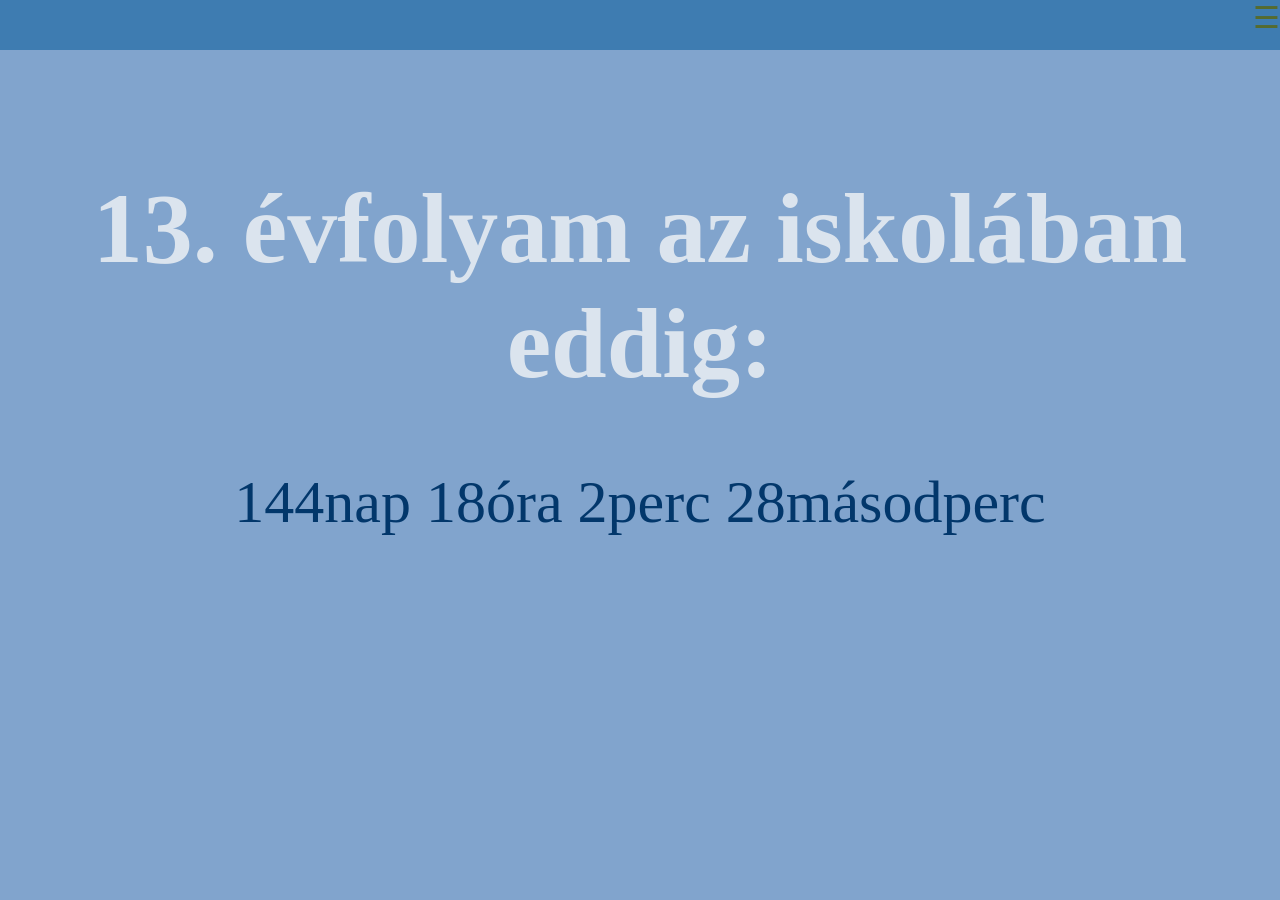
==== 13last.html @ 98095a01 "idk" ====
<!DOCTYPE html>
<html lang="en">
<head>
    <meta charset="UTF-8">
    <meta name="viewport" content="width=device-width, initial-scale=1.0">
    <title>Őszi szünet</title>
    <link rel="stylesheet" href="index.css">
</head>
<body>
    
    <nav>

        <div class="grid-2">
            <img src="./kepek/logo2.png" alt="">

            <span style="font-size:30px;cursor:pointer" onclick="openNav()">&#9776; </span>


        </div>
        <div id="mySidenav" class="sidenav">
            <a href="javascript:void(0)" class="closebtn" onclick="closeNav()">&times;</a>
            <a href="index.html">Főoldal</a>
            <a href="teli.html">Őszi szünet</a>
            <a href="teli.html">Téli szünet</a>
            <a href="tvaszi.html" >Tavaszi szünet</a>
            <a href="nyari.html">Nyári szünet</a>
            <div class="something">
                <br><br><br><br><br><br><br><br><br><br><br><br><br><br><br><br><br><br><br><br><br><br><br><br><br><br><br><br><br><br><br><br><br><br><br><br><br><br><br><br>
           </div>
            
        </div> 



    </nav>

    

    <style>
    p {
      text-align: center;
      font-size: 60px;
      margin-top: 0px;
      color: #02376b;
    }
    </style>

<body>
  <style>
    #vmi {
      margin: auto;
      display: block;
      width: 450px;
      height: 350px;
    }
  </style>
  <br>
  <br>
  <br>
  <h1 style="text-align: center; font-size: 100px; color: #DBE4EE">13. évfolyam az iskolában eddig:</h1>
  <p id="demo"></p>

  <script>
    var countDownDate = new Date("apr 30, 2027 00:00:00").getTime();

    var x = setInterval(function () {

      var now = new Date().getTime();

      var distance = countDownDate - now;

      var days = Math.floor(distance / (1000 * 60 * 60 * 24));
      var hours = Math.floor((distance % (1000 * 60 * 60 * 24)) / (1000 * 60 * 60));
      var minutes = Math.floor((distance % (1000 * 60 * 60)) / (1000 * 60));
      var seconds = Math.floor((distance % (1000 * 60)) / 1000);

      document.getElementById("demo").innerHTML = days + "nap " + hours + "óra "
        + minutes + "perc " + seconds + "másodperc ";

      if (distance < 0) {
        clearInterval(x);
        document.getElementById("demo").innerHTML = "Bye.";
      }
    }, 1000);

        function openNav() {
            document.getElementById("mySidenav").style.width = "250px";
        }

        function closeNav() {
            document.getElementById("mySidenav").style.width = "0";
        }
    </script>
</body>
</html>
---- index.css ----
body {
  background-color: #81A4CD;
  text-align: center;
  margin: 0px;
}

nav {
  text-align: center;
  color: rgb(255, 255, 255);
}
nav {
  background-color: #3E7CB1;
  height: 50px;
  padding: none;
  color: darkolivegreen;
  margin: none;
}

.nav-container {
  display: flex;
  justify-content: center;
  align-items: center;
  gap: 30px;
}

nav a {
  color: white;
  text-decoration: none;
  font-weight: bold;
  padding: 10px 20px;
  transition: 0.3s;
}

nav a:hover {
  background-color: #00508f;
  color: lightblue;
}
.sidenav {
  height: 100%;
  width: 0;
  position: fixed;
  z-index: 1;
  top: 0;
  right: 0;
  background-color: #054A91;
  overflow-x: hidden;
  transition: 0.5s;
  padding-top: 60px;
}

.sidenav a {
  padding: 8px 8px 8px 32px;
  text-decoration: none;
  font-size: 25px;
  color: #818181;
  display: block;
  transition: 0.3s;
}

.sidenav a:hover {
  color: #00508f;
  background-color: #DBE4EE;

}

.sidenav .closebtn {
  position: absolute;
  top: 0;
  right: 25px;
  font-size: 36px;
  margin-left: 50px;
}

@media screen and (max-height: 450px) {
  .sidenav {
    padding-top: 15px;
  }
  .sidenav a {
    font-size: 18px;
  }
}
.grid-2 {
  display: grid;
  grid-template-columns: repeat(2, 1fr);
}
span {
  text-align: right;
}
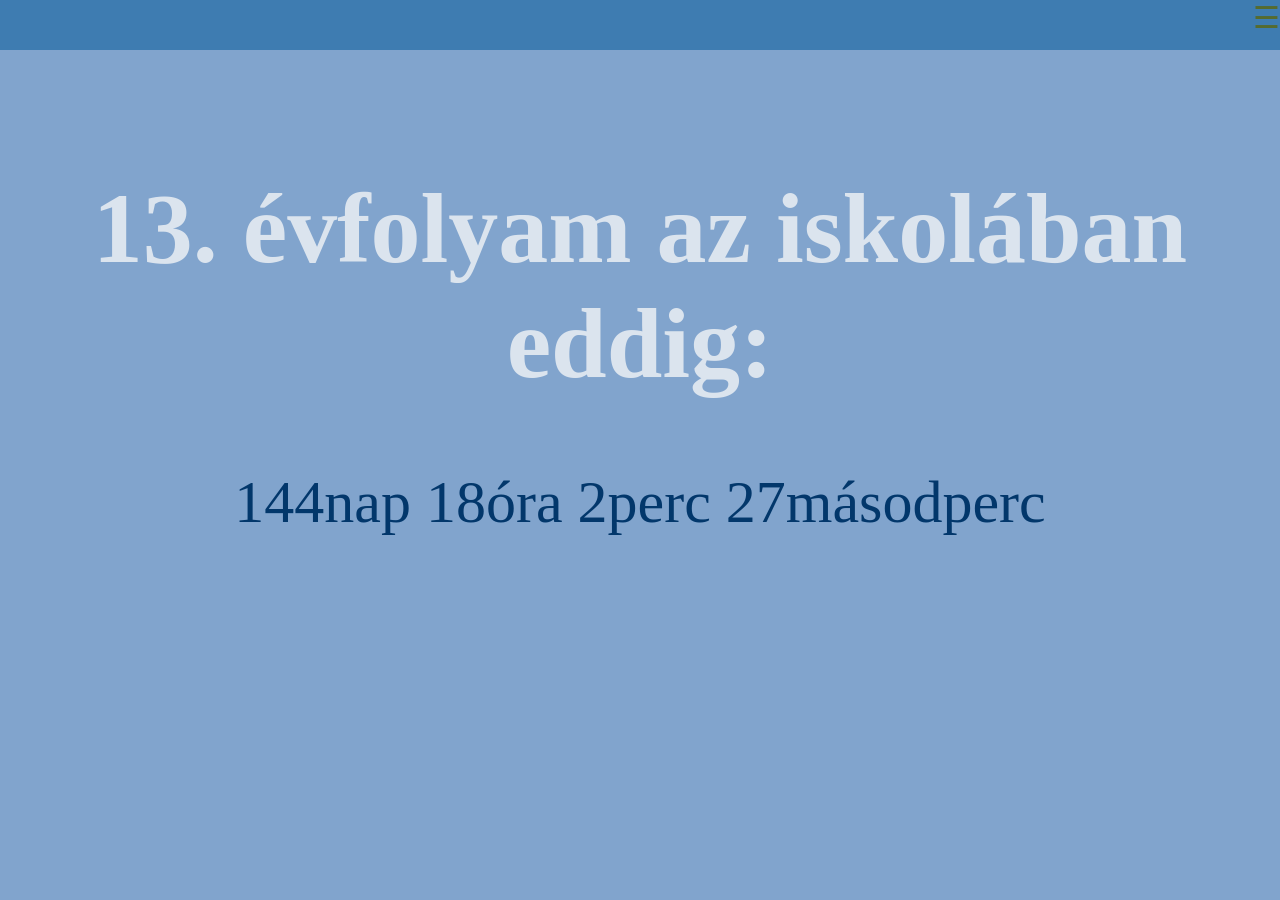
==== commit 9268a3dc: "qwed" ====
--- a/13last.html
+++ b/13last.html
@@ -3,7 +3,7 @@
 <head>
     <meta charset="UTF-8">
     <meta name="viewport" content="width=device-width, initial-scale=1.0">
-    <title>Őszi szünet</title>
+    <title>13. évfolyam</title>
     <link rel="stylesheet" href="index.css">
 </head>
 <body>
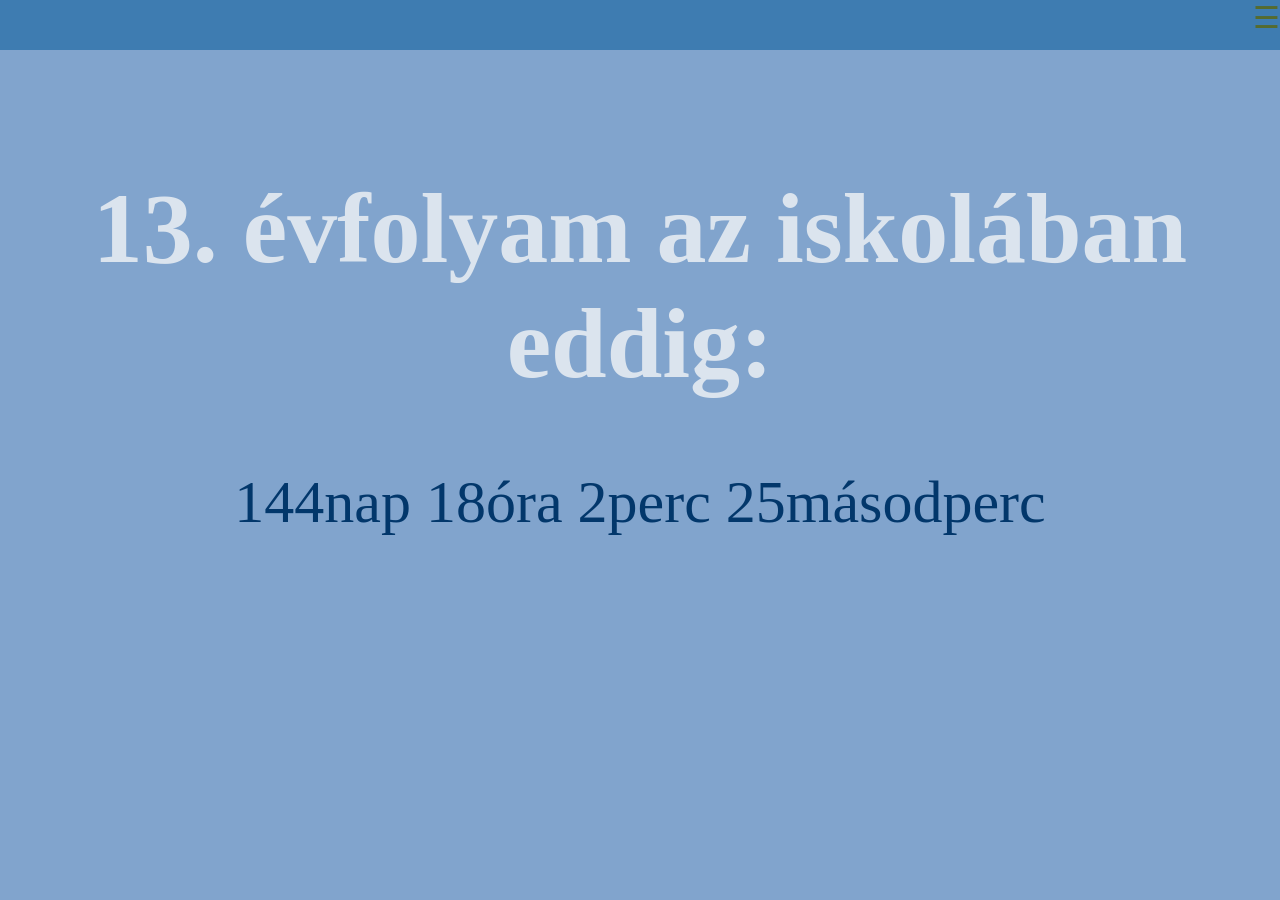
==== commit 9b772bd0: "idkk" ====
--- a/13last.html
+++ b/13last.html
@@ -25,7 +25,7 @@
             <a href="tvaszi.html" >Tavaszi szünet</a>
             <a href="nyari.html">Nyári szünet</a>
             <div class="something">
-                <br><br><br><br><br><br><br><br><br><br><br><br><br><br><br><br><br><br><br><br><br><br><br><br><br><br><br><br><br><br><br><br><br><br><br><br><br><br><br><br>
+              <br><br><br><br><br><br><br><br><br><br><br><br><br><br><br><br><br><br><br><br><br><br><br><br><br><br><br><br><br><br><br><br><br><br><br><br><br>
            </div>
             
         </div> 
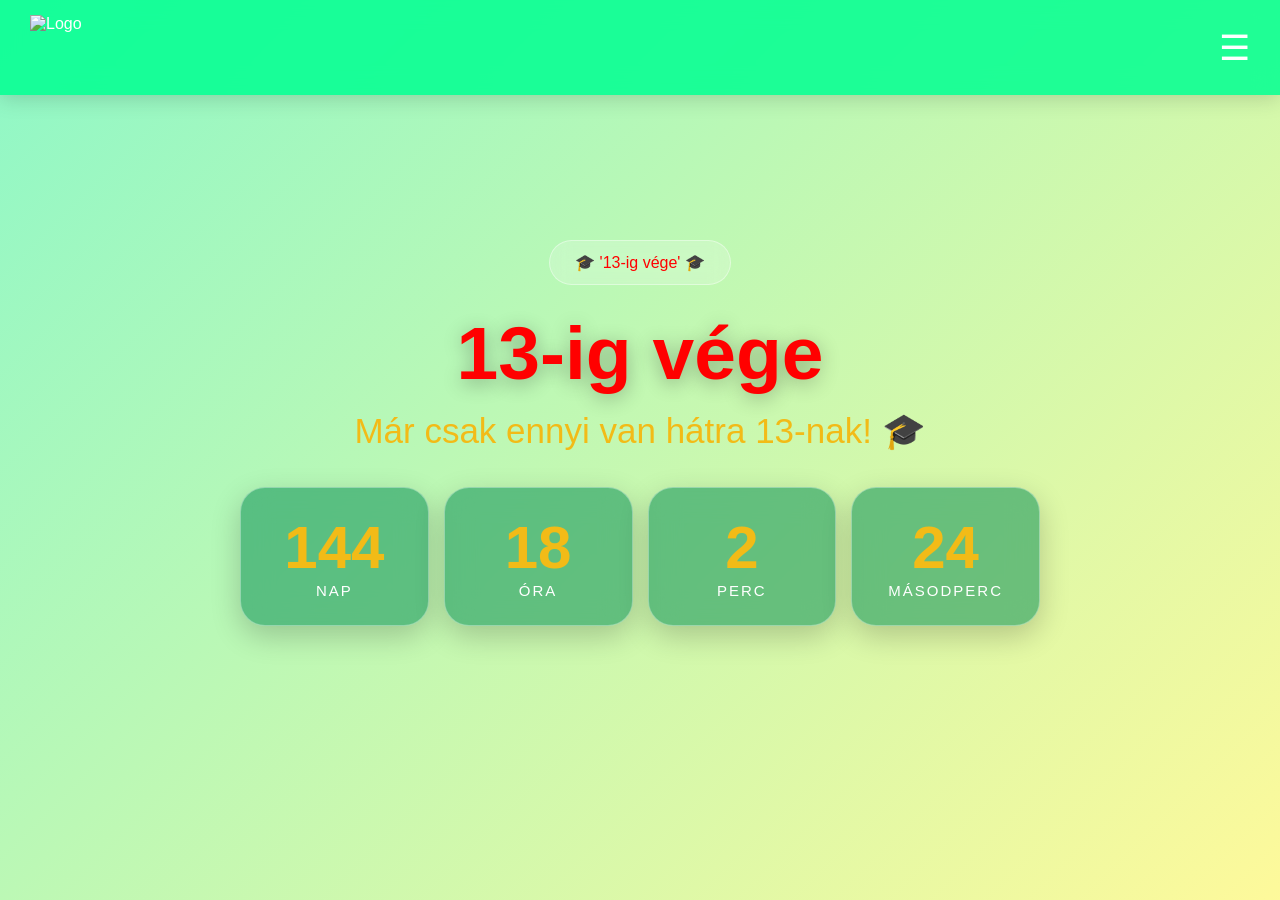
==== commit fba17ba2: "hfhsgdfgdsf" ====
--- a/13last.html
+++ b/13last.html
@@ -1,95 +1,314 @@
+
+
 <!DOCTYPE html>
-<html lang="en">
+<html lang="hu">
 <head>
-    <meta charset="UTF-8">
-    <meta name="viewport" content="width=device-width, initial-scale=1.0">
-    <title>13. évfolyam</title>
-    <link rel="stylesheet" href="index.css">
+<meta charset="UTF-8">
+<meta name="viewport" content="width=device-width, initial-scale=1.0">
+<title>Tavaszi szünet</title>
+
+<style>
+* {
+    margin: 0;
+    padding: 0;
+    box-sizing: border-box;
+}
+
+body {
+    min-height: 100vh;
+    font-family: 'Segoe UI', sans-serif;
+    background:
+        linear-gradient(
+            135deg,
+            rgba(3, 238, 132, 0.45),
+            rgba(252, 240, 4, 0.4)
+        ),
+        url("tavasz.jpg");
+
+    background-size: cover;
+    background-position: center;
+    background-attachment: fixed;
+    color: white;
+}
+
+nav {
+    background: rgba(0, 255, 145, 0.85);
+    backdrop-filter: blur(12px);
+    padding: 15px 30px;
+    box-shadow: 0 4px 20px rgba(0,0,0,0.15);
+}
+
+.nav-container {
+    display: flex;
+    justify-content: space-between;
+    align-items: center;
+}
+
+.logo {
+    width: 65px;
+    height: 65px;
+    object-fit: contain;
+}
+
+.menu-icon {
+    font-size: 35px;
+    cursor: pointer;
+    color: white;
+    transition: 0.3s;
+}
+
+.menu-icon:hover {
+    color: #ffe082;
+    transform: scale(1.1);
+}
+
+.sidenav {
+    height: 100%;
+    width: 0;
+    position: fixed;
+    z-index: 10;
+    top: 0;
+    right: 0;
+    background: linear-gradient(180deg, #238b45, #68b85c);
+    overflow-x: hidden;
+    transition: 0.4s;
+    padding-top: 70px;
+    box-shadow: -5px 0 25px rgba(0,0,0,0.2);
+}
+
+.sidenav a {
+    padding: 15px 25px;
+    text-decoration: none;
+    font-size: 20px;
+    color: white;
+    display: block;
+    transition: 0.3s;
+}
+
+.sidenav a:hover {
+    background: rgba(255,255,255,0.2);
+    color: #ffe082;
+    padding-left: 35px;
+}
+
+.sidenav .closebtn {
+    position: absolute;
+    top: 10px;
+    right: 20px;
+    font-size: 40px;
+}
+
+#tavasz {
+    min-height: 75vh;
+    display: flex;
+    flex-direction: column;
+    justify-content: center;
+    align-items: center;
+    padding: 40px 20px;
+    text-align: center;
+}
+
+.badge {
+    background: rgba(255,255,255,0.2);
+    backdrop-filter: blur(10px);
+    border: 1px solid rgba(255,255,255,0.4);
+    border-radius: 30px;
+    padding: 12px 25px;
+    font-size: 16px;
+    margin-bottom: 25px;
+    color: red;
+}
+
+h1 {
+    font-size: clamp(35px, 7vw, 75px);
+    font-weight: 800;
+    text-shadow: 0 4px 20px rgba(0,0,0,0.3);
+    margin-bottom: 15px;
+    color: red;
+}
+
+h2 {
+    font-size: clamp(20px, 4vw, 35px);
+    font-weight: 500;
+    color: #f2bb17;
+    margin-bottom: 35px;
+}
+
+.countdown {
+    display: grid;
+    grid-template-columns: repeat(4, 1fr);
+    gap: 15px;
+    width: min(800px, 100%);
+}
+
+.time-box {
+    background: rgba(12, 145, 87, 0.55);
+    backdrop-filter: blur(15px);
+    border: 1px solid rgba(255,255,255,0.35);
+    border-radius: 25px;
+    padding: 25px 10px;
+    box-shadow: 0 10px 30px rgba(0,0,0,0.2);
+    transition: 0.3s;
+}
+
+.time-box:hover {
+    transform: translateY(-8px);
+    background: rgb(48, 88, 3);
+}
+
+.time-box span {
+    display: block;
+    font-size: clamp(30px, 5vw, 60px);
+    font-weight: bold;
+    color: #f2bb17;
+}
+
+.time-box small {
+    font-size: 15px;
+    color: white;
+    text-transform: uppercase;
+    letter-spacing: 2px;
+}
+
+.footer-text {
+    margin-top: 35px;
+    font-size: 18px;
+    text-shadow: 0 2px 10px rgba(0,0,0,0.3);
+}
+
+@media (max-width: 600px) {
+    nav {
+        padding: 12px 20px;
+    }
+
+    .countdown {
+        grid-template-columns: repeat(2, 1fr);
+        gap: 12px;
+    }
+
+    .time-box {
+        padding: 20px 10px;
+        border-radius: 18px;
+    }
+
+    .footer-text {
+        font-size: 15px;
+    }
+}
+</style>
 </head>
+
 <body>
+<div id="mySidenav" class="sidenav">
+        <a href="javascript:void(0)" class="closebtn"
+           onclick="closeNav()">×</a>
+
+        <a href="index.html">🏠 Főoldal</a>
+        <a href="oszi.html">🍂 Őszi szünet</a>
+        <a href="teli.html">❄️ Téli szünet</a>
+        <a href="nyari.html">☀️ Nyári szünet</a>
+        <a href="tvaszi.html">🌸 Tavaszi szünet</a>
+    </div>
+<nav>
+    <div class="nav-container">
+        <img src="./kepek/logo2.png" alt="Logo" class="logo">
+        <span class="menu-icon" onclick="openNav()">☰</span>
+    </div>
+
     
-    <nav>
-
-        <div class="grid-2">
-            <img src="./kepek/logo2.png" alt="">
-
-            <span style="font-size:30px;cursor:pointer" onclick="openNav()">&#9776; </span>
-
-
+</nav>
+
+<div id="tavasz">
+
+    <div class="badge">
+        🎓 '13-ig vége' 🎓
+    </div>
+
+    <h1>13-ig vége</h1>
+
+    <h2>
+        Már csak ennyi van hátra 13-nak! 🎓
+    </h2>
+
+    <div class="countdown">
+
+        <div class="time-box">
+            <span id="days">0</span>
+            <small>Nap</small>
         </div>
-        <div id="mySidenav" class="sidenav">
-            <a href="javascript:void(0)" class="closebtn" onclick="closeNav()">&times;</a>
-            <a href="index.html">Főoldal</a>
-            <a href="teli.html">Őszi szünet</a>
-            <a href="teli.html">Téli szünet</a>
-            <a href="tvaszi.html" >Tavaszi szünet</a>
-            <a href="nyari.html">Nyári szünet</a>
-            <div class="something">
-              <br><br><br><br><br><br><br><br><br><br><br><br><br><br><br><br><br><br><br><br><br><br><br><br><br><br><br><br><br><br><br><br><br><br><br><br><br>
-           </div>
-            
-        </div> 
-
-
-
-    </nav>
-
-    
-
-    <style>
-    p {
-      text-align: center;
-      font-size: 60px;
-      margin-top: 0px;
-      color: #02376b;
-    }
-    </style>
-
-<body>
-  <style>
-    #vmi {
-      margin: auto;
-      display: block;
-      width: 450px;
-      height: 350px;
-    }
-  </style>
-  <br>
-  <br>
-  <br>
-  <h1 style="text-align: center; font-size: 100px; color: #DBE4EE">13. évfolyam az iskolában eddig:</h1>
-  <p id="demo"></p>
-
-  <script>
-    var countDownDate = new Date("apr 30, 2027 00:00:00").getTime();
-
-    var x = setInterval(function () {
-
-      var now = new Date().getTime();
-
-      var distance = countDownDate - now;
-
-      var days = Math.floor(distance / (1000 * 60 * 60 * 24));
-      var hours = Math.floor((distance % (1000 * 60 * 60 * 24)) / (1000 * 60 * 60));
-      var minutes = Math.floor((distance % (1000 * 60 * 60)) / (1000 * 60));
-      var seconds = Math.floor((distance % (1000 * 60)) / 1000);
-
-      document.getElementById("demo").innerHTML = days + "nap " + hours + "óra "
-        + minutes + "perc " + seconds + "másodperc ";
-
-      if (distance < 0) {
+
+        <div class="time-box">
+            <span id="hours">0</span>
+            <small>Óra</small>
+        </div>
+
+        <div class="time-box">
+            <span id="minutes">0</span>
+            <small>Perc</small>
+        </div>
+
+        <div class="time-box">
+            <span id="seconds">0</span>
+            <small>Másodperc</small>
+        </div>
+
+    </div>
+
+   
+
+</div>
+
+<script>
+var countDownDate =
+    new Date("April 30, 2027 00:00:00").getTime();
+
+var x = setInterval(function () {
+
+    var now = new Date().getTime();
+    var distance = countDownDate - now;
+
+    if (distance <= 0) {
         clearInterval(x);
-        document.getElementById("demo").innerHTML = "Bye.";
-      }
-    }, 1000);
-
-        function openNav() {
-            document.getElementById("mySidenav").style.width = "250px";
-        }
-
-        function closeNav() {
-            document.getElementById("mySidenav").style.width = "0";
-        }
-    </script>
+
+        document.getElementById("tavasz").innerHTML =
+            "<h1>🌸 Itt a tavaszi szünet! 🌷</h1>";
+
+        return;
+    }
+
+    var days = Math.floor(
+        distance / (1000 * 60 * 60 * 24)
+    );
+
+    var hours = Math.floor(
+        (distance % (1000 * 60 * 60 * 24)) /
+        (1000 * 60 * 60)
+    );
+
+    var minutes = Math.floor(
+        (distance % (1000 * 60 * 60)) /
+        (1000 * 60)
+    );
+
+    var seconds = Math.floor(
+        (distance % (1000 * 60)) / 1000
+    );
+
+    document.getElementById("days").innerHTML = days;
+    document.getElementById("hours").innerHTML = hours;
+    document.getElementById("minutes").innerHTML = minutes;
+    document.getElementById("seconds").innerHTML = seconds;
+
+}, 1000);
+
+function openNav() {
+    document.getElementById("mySidenav").style.width = "250px";
+}
+
+function closeNav() {
+    document.getElementById("mySidenav").style.width = "0";
+}
+</script>
+
 </body>
-</html>+</html>
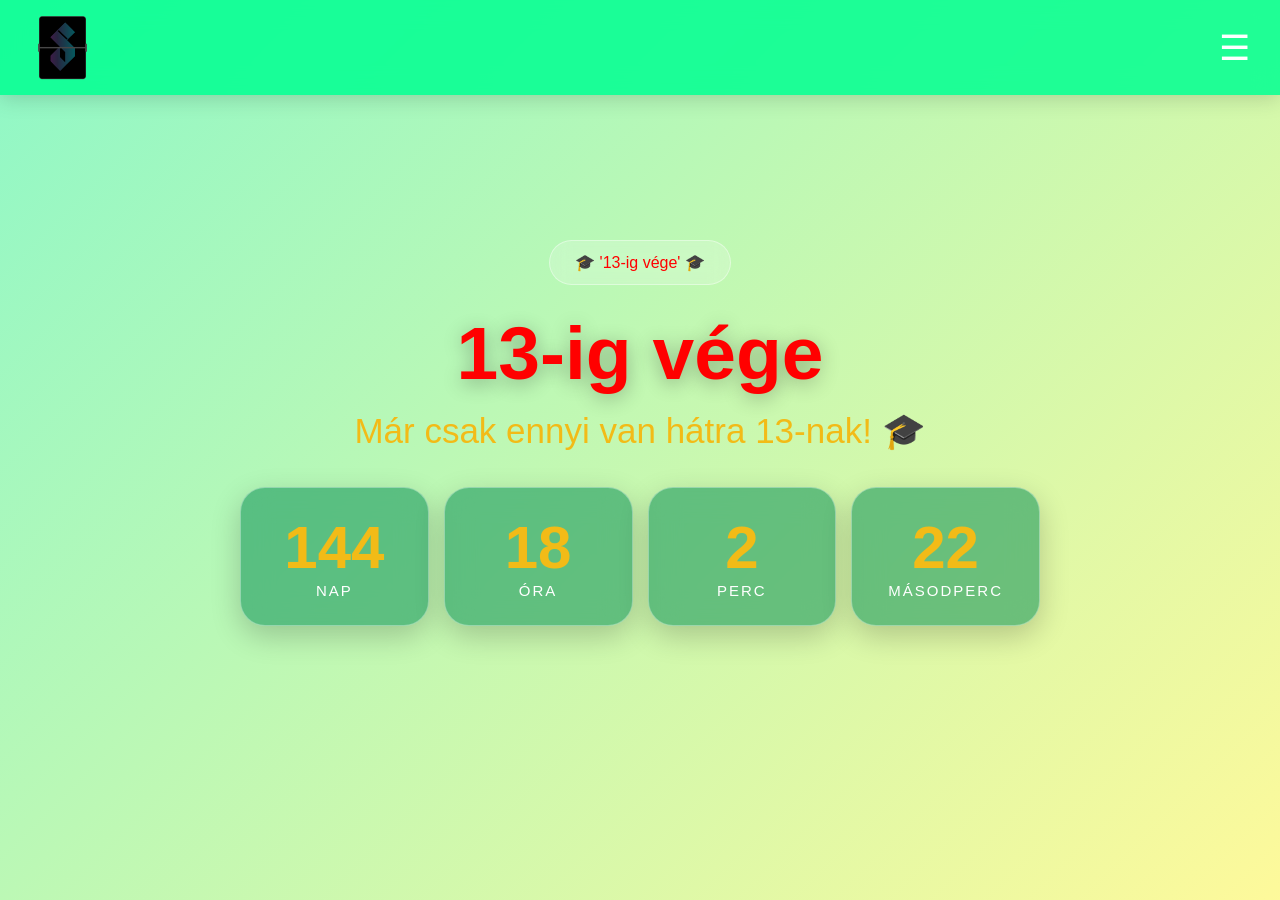
==== commit 33091d1e: "sdfsdf" ====
--- a/13last.html
+++ b/13last.html
@@ -211,7 +211,7 @@
     </div>
 <nav>
     <div class="nav-container">
-        <img src="./kepek/logo2.png" alt="Logo" class="logo">
+        <img src="countdown_logo.png" alt="Logo" class="logo">
         <span class="menu-icon" onclick="openNav()">☰</span>
     </div>
 
